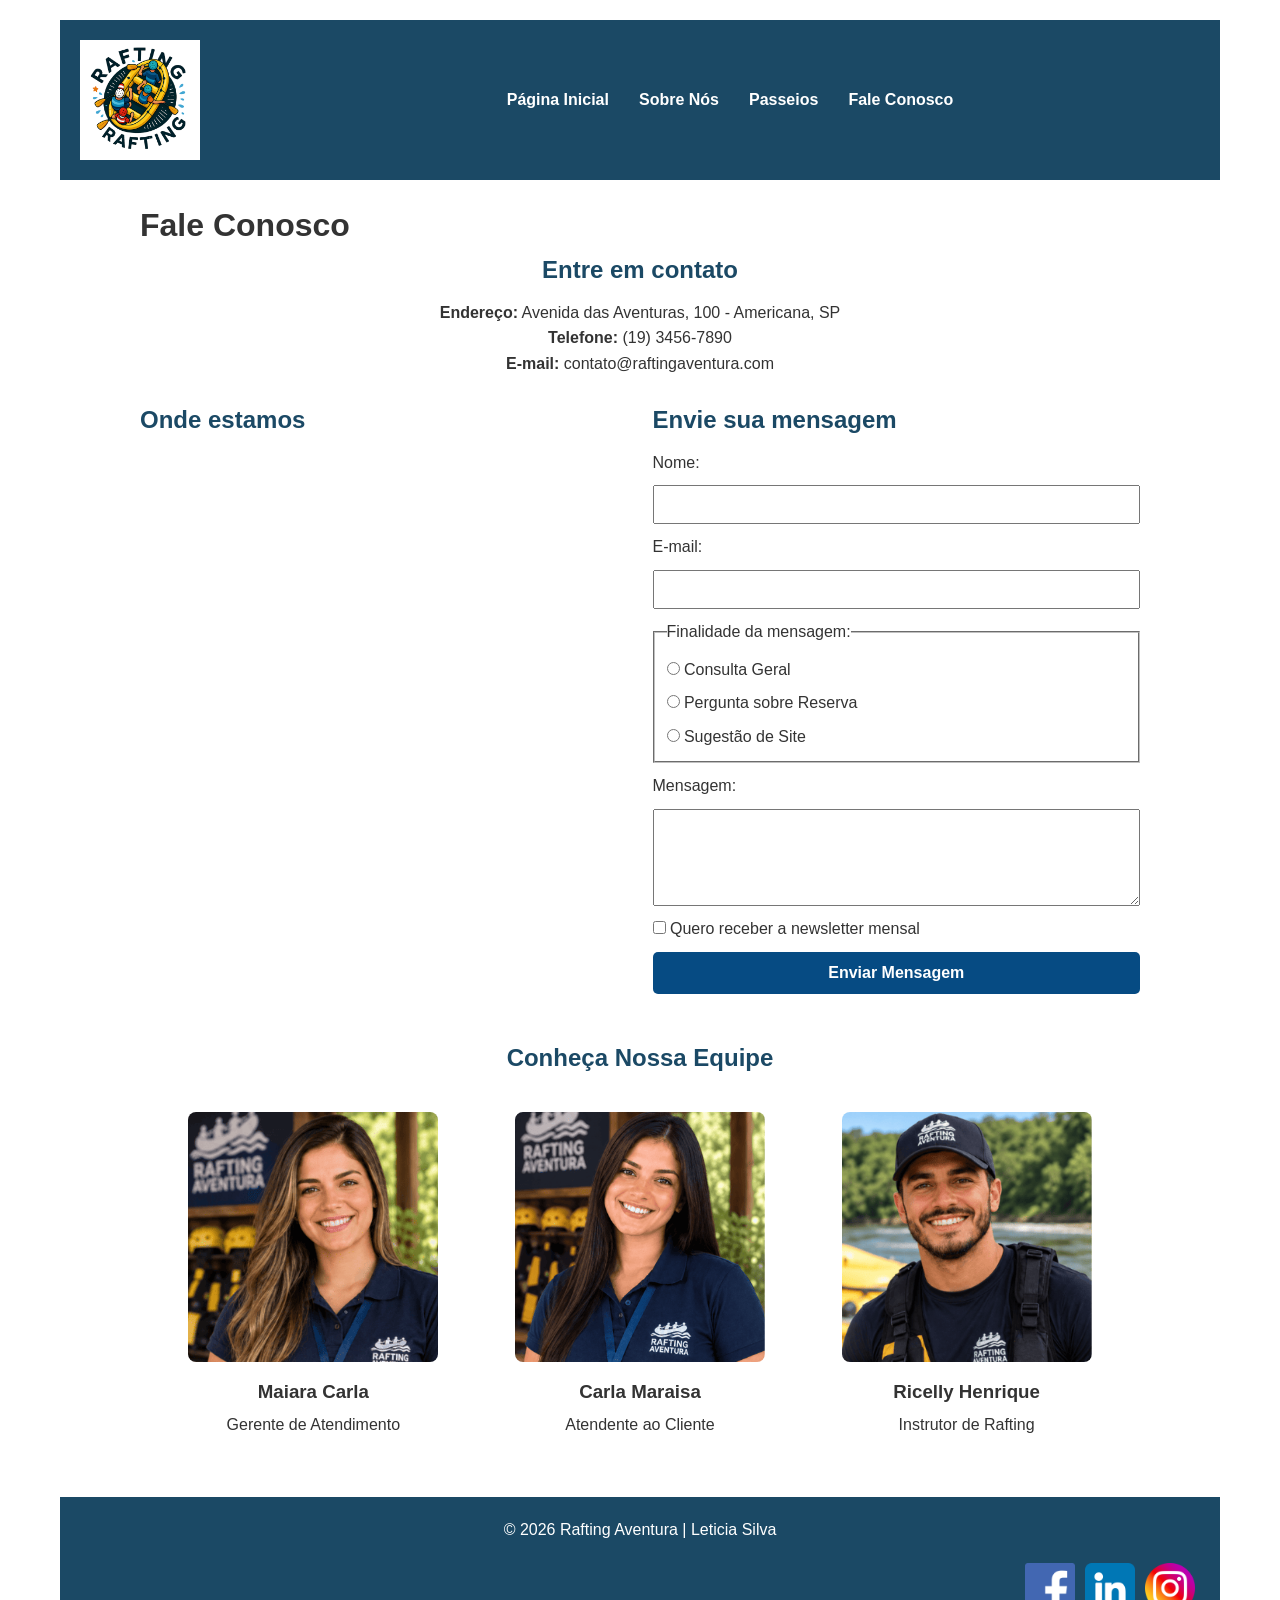
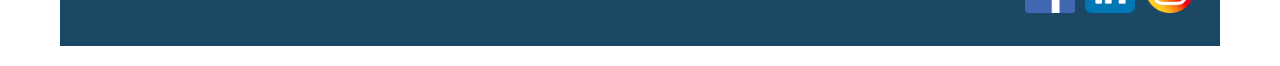
==== wwr/contato.html @ 69a611b1 "Salvando semana 5" ====
<!DOCTYPE html>
<html lang="pt-BR">

<head>
    <meta charset="UTF-8">
    <meta name="viewport" content="width=device-width, initial-scale=1.0">
    <meta name="description"
      content="Entre em contato com a Rafting Aventura para tirar dúvidas, fazer reservas e conhecer nossos serviços.">
    <meta name="author" content="Leticia Silva">
    <title>Fale Conosco | Rafting Aventura</title>
    <link rel="stylesheet" href="estilos/rafting.css">
</head>

<body>

    <header>
        <img src="imagens/logo.png" alt="Logo da empresa de rafting">

        <nav>
            <ul>
                <li><a href="index.html">Página Inicial</a></li>
                <li><a href="sobre.html">Sobre Nós</a></li>
                <li><a href="passeios.html">Passeios</a></li>
                <li><a href="contato.html">Fale Conosco</a></li>
            </ul>
        </nav>
    </header>

    <main>

        <h1>Fale Conosco</h1>

        <section class="informacoes-empresa">
            <h2>Entre em contato</h2>

            <p><strong>Endereço:</strong> Avenida das Aventuras, 100 - Americana, SP</p>
            <p><strong>Telefone:</strong> (19) 3456-7890</p>
            <p><strong>E-mail:</strong> contato@raftingaventura.com</p>
        </section>

        <div class="contato-layout">

            <section class="mapa-contato">
                <h2>Onde estamos</h2>

                <iframe title="Mapa da localização da Rafting Aventura"
                  src="https://www.google.com/maps/embed?pb=!1m18!1m12!1m3!1d126963.91257692981!2d-47.37318004919236!3d-22.724025787456586!2m3!1f0!2f0!3f0!3m2!1i1024!2i768!4f13.1!3m3!1m2!1s0x94c890a71cafb7ff%3A0x53f1339f749c58bd!2sAmericana%20-%20SP!5e1!3m2!1spt-BR!2sbr!4v1790781814656!5m2!1spt-BR!2sbr"
                  width="600" height="450" allowfullscreen loading="lazy"
                  referrerpolicy="strict-origin-when-cross-origin">
                </iframe>
            </section>

            <section class="formulario-contato">
                <h2>Envie sua mensagem</h2>

                <form>
                    <label for="nome">Nome:</label>
                    <input type="text" id="nome" name="nome" required>

                    <label for="email">E-mail:</label>
                    <input type="email" id="email" name="email" required>

                    <fieldset>
                        <legend>Finalidade da mensagem:</legend>

                        <label>
                            <input type="radio" name="finalidade" value="consulta" required>
                            Consulta Geral
                        </label>

                        <label>
                            <input type="radio" name="finalidade" value="reserva">
                            Pergunta sobre Reserva
                        </label>

                        <label>
                            <input type="radio" name="finalidade" value="sugestao">
                            Sugestão de Site
                        </label>
                    </fieldset>

                    <label for="mensagem">Mensagem:</label>
                    <textarea id="mensagem" name="mensagem" rows="5" required></textarea>

                    <label>
                        <input type="checkbox" name="newsletter">
                        Quero receber a newsletter mensal
                    </label>

                    <button type="submit">Enviar Mensagem</button>
                </form>
            </section>

        </div>

        <section class="funcionarios">
            <h2>Conheça Nossa Equipe</h2>

            <div class="equipe">

                <figure>
                    <img src="imagens/maiara-carla.png" alt="Maiara Carla, gerente de atendimento">
                    <figcaption>
                        <h3>Maiara Carla</h3>
                        <p>Gerente de Atendimento</p>
                    </figcaption>
                </figure>

                <figure>
                    <img src="imagens/carla-maraisa.png" alt="Carla Maraisa, atendente ao cliente">
                    <figcaption>
                        <h3>Carla Maraisa</h3>
                        <p>Atendente ao Cliente</p>
                    </figcaption>
                </figure>

                <figure>
                    <img src="imagens/ricelly-henrique.png"
                      alt="Ricelly Henrique, instrutor de rafting">
                    <figcaption>
                        <h3>Ricelly Henrique</h3>
                        <p>Instrutor de Rafting</p>
                    </figcaption>
                </figure>

            </div>
        </section>

    </main>

    <footer>
        <p>© 2026 Rafting Aventura | Leticia Silva</p>

        <nav class="socialmedia">
            <a href="https://www.facebook.com/share/1axzqdRTA8/">
                <img src="imagens/facebook.png" alt="Facebook">
            </a>

            <a href="https://www.linkedin.com/in/leticia-silva-a63b0a422/">
                <img src="imagens/linkedin.png" alt="LinkedIn">
            </a>

            <a href="https://www.instagram.com/leticizzx?stkn=bnZjbWhrOHl3Zjhi">
                <img src="imagens/instagram.png" alt="Instagram">
            </a>
        </nav>
    </footer>

</body>

</html>
---- wwr/estilos/rafting.css ----
:root {
    --primary-color: #1b4965;
    --text-color: #333333;
    --white-color: #ffffff;
}

* {
    margin: 0;
    padding: 0;
    box-sizing: border-box;
}

body {
    font-family: Arial, sans-serif;
    color: var(--text-color);
    line-height: 1.6;
    max-width: 1200px;
    margin: 0 auto;
    padding: 20px;
}

header {
    display: grid;
    grid-template-columns: 150px 1fr;
    align-items: center;
    gap: 30px;
    background-color: var(--primary-color);
    color: var(--white-color);
    padding: 20px;
    margin-bottom: 20px;
}

header img {
    width: 120px;
}

nav ul {
    display: flex;
    justify-content: center;
    align-items: center;
    gap: 30px;
    list-style: none;
}

nav a {
    color: var(--white-color);
    text-decoration: none;
    font-weight: bold;
}

nav a:hover {
    text-decoration: underline;
}

main {
    max-width: 1000px;
    margin: 0 auto;
}

.hero {
    position: relative;
    margin-bottom: 30px;
}

.hero > img {
    width: 100%;
    height: auto;
    display: block;
}

.hero h1 {
    position: absolute;
    top: 20px;
    left: 20px;
    right: 20px;
    background-color: rgba(27, 73, 101, 0.85);
    color: var(--white-color);
    text-align: center;
    padding: 15px;
}

section {
    margin-bottom: 30px;
}

section img {
    max-width: 300px;
    height: auto;
    display: block;
    margin: 15px 0;
}

h2 {
    color: var(--primary-color);
    margin-bottom: 10px;
}

footer {
    background-color: var(--primary-color);
    color: var(--white-color);
    padding: 20px;
    margin-top: 30px;
    text-align: center;
}

footer nav {
    margin-top: 15px;
}

.socialmedia {
    display: flex;
    justify-content: flex-end;
    align-items: center;
}

footer img {
    width: 50px;
    height: 50px;
    object-fit: contain;
    margin: 5px;
}

.hero article {
    position: absolute;
    bottom: 30px;
    left: 30px;
    right: 30px;
    background-color: rgba(27, 73, 101, 0.85);
    color: var(--white-color);
    padding: 20px;
}

.hero article img {
    float: right;
    width: 200px;
    margin-left: 20px;
}

.aventura {
    margin-bottom: 30px;
}

.galeria {
    display: flex;
    justify-content: space-between;
    gap: 15px;
}

.galeria figure {
    flex: 1;
    text-align: center;
}

.galeria img {
    width: 100%;
    height: 150px;
    object-fit: cover;
}

.galeria figcaption {
    margin-top: 5px;
    font-weight: bold;
}

/* Equipe da página de contato */
.funcionarios {
    text-align: center;
    margin: 25px auto;
    padding: 20px;
}

.equipe {
    display: flex;
    justify-content: space-around;
    align-items: flex-start;
    gap: 20px;
    flex-wrap: wrap;
}

.equipe figure {
    flex: 1 1 180px;
    max-width: 250px;
    margin: 10px;
}

.equipe img {
    display: block;
    width: 100%;
    height: 250px;
    object-fit: cover;
    border-radius: 8px;
}

.equipe figcaption {
    text-align: center;
    margin-top: 10px;
}

.equipe figcaption h3 {
    margin-bottom: 5px;
}

.equipe figcaption p {
    margin-top: 0;
}

/* Formulário de contato */
.formulario-contato {
    max-width: 600px;
    margin: 30px auto;
    padding: 20px;
}

.formulario-contato form {
    display: flex;
    flex-direction: column;
    gap: 10px;
}

.formulario-contato input[type="text"],
.formulario-contato input[type="email"],
.formulario-contato textarea {
    width: 100%;
    padding: 10px;
    box-sizing: border-box;
}

.formulario-contato fieldset {
    display: flex;
    flex-direction: column;
    gap: 8px;
    padding: 12px;
}

.formulario-contato button[type="submit"] {
    padding: 12px;
    background-color: #064b83;
    color: white;
    border: none;
    border-radius: 5px;
    font-size: 16px;
    font-weight: bold;
    cursor: pointer;
}

.formulario-contato button[type="submit"]:hover {
    background-color: #032f52;
}

/* Mapa e formulário lado a lado */
.contato-layout {
    display: grid;
    grid-template-columns: 1fr 1fr;
    gap: 25px;
    align-items: start;
    margin: 25px 0;
}

.informacoes-empresa {
    text-align: center;
    margin-bottom: 25px;
}

.mapa-contato {
    min-width: 0;
}

.mapa-contato iframe {
    display: block;
    width: 100%;
    max-width: 100%;
    height: 350px;
    border: none;
}

.formulario-contato {
    width: 100%;
    max-width: none;
    min-width: 0;
    margin: 0;
    padding: 0;
}

.formulario-contato form {
    display: flex;
    flex-direction: column;
    gap: 10px;
}

.formulario-contato input[type="text"],
.formulario-contato input[type="email"],
.formulario-contato textarea {
    width: 100%;
    padding: 10px;
    box-sizing: border-box;
}

.formulario-contato fieldset {
    display: flex;
    flex-direction: column;
    gap: 8px;
    padding: 12px;
}

.formulario-contato button[type="submit"] {
    padding: 12px;
    background-color: #064b83;
    color: white;
    border: none;
    border-radius: 5px;
    font-size: 16px;
    font-weight: bold;
    cursor: pointer;
}

.formulario-contato button[type="submit"]:hover {
    background-color: #032f52;
}

/* Equipe */
.equipe {
    display: flex;
    justify-content: space-around;
    align-items: flex-start;
    gap: 20px;
    flex-wrap: wrap;
}

.equipe figure {
    flex: 1 1 180px;
    max-width: 250px;
    margin: 10px;
}

.equipe img {
    display: block;
    width: 100%;
    height: 250px;
    object-fit: cover;
    border-radius: 8px;
}

.equipe figcaption {
    text-align: center;
    margin-top: 10px;
}

/* Celulares */
@media (max-width: 700px) {
    .contato-layout {
        grid-template-columns: 1fr;
    }

    .mapa-contato iframe {
        height: 300px;
    }
}
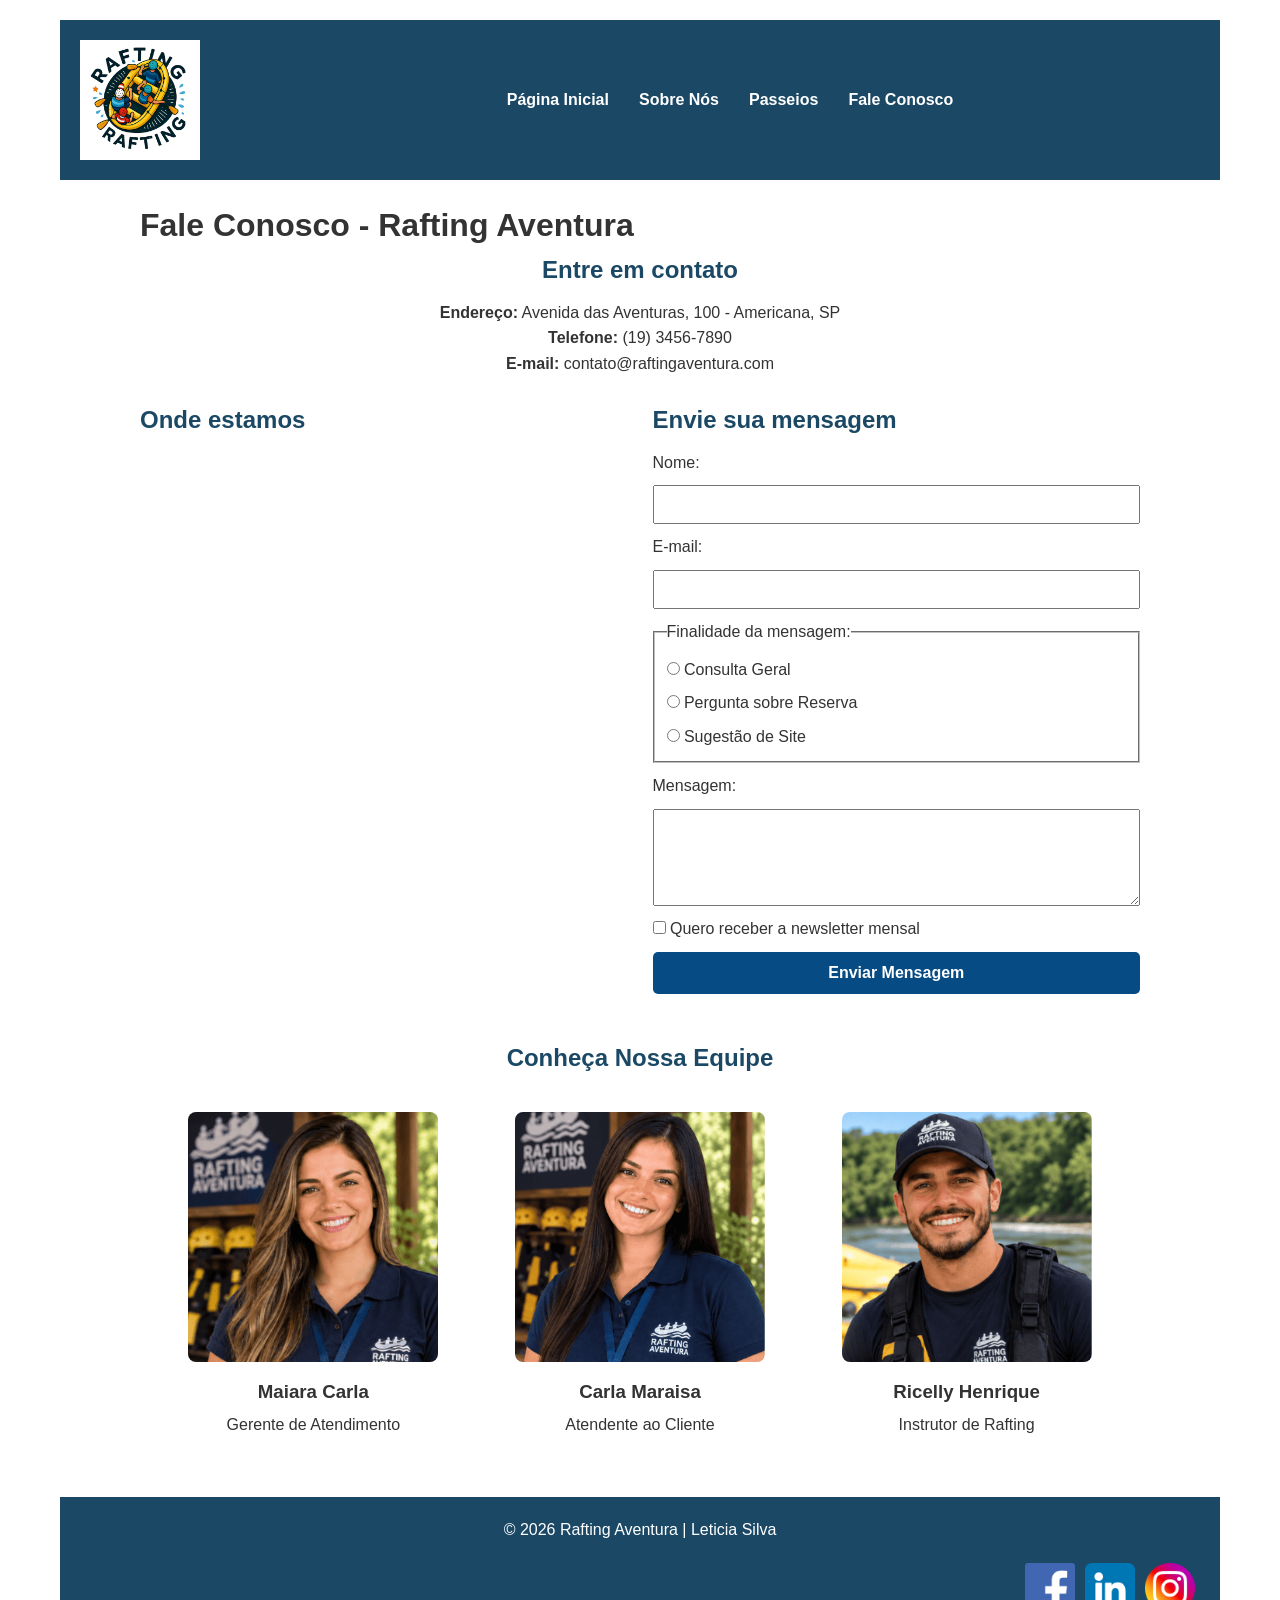
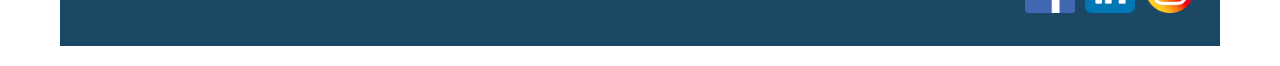
==== commit 9d79b5ef: "Salvando semana 5" ====
--- a/wwr/contato.html
+++ b/wwr/contato.html
@@ -28,7 +28,7 @@
 
     <main>
 
-        <h1>Fale Conosco</h1>
+        <h1>Fale Conosco - Rafting Aventura</h1>
 
         <section class="informacoes-empresa">
             <h2>Entre em contato</h2>
@@ -64,17 +64,18 @@
                         <legend>Finalidade da mensagem:</legend>
 
                         <label>
-                            <input type="radio" name="finalidade" value="consulta" required>
+                            <input type="radio" id="consulta" name="finalidade" value="consulta"
+                              required>
                             Consulta Geral
                         </label>
 
                         <label>
-                            <input type="radio" name="finalidade" value="reserva">
+                            <input type="radio" id="reserva" name="finalidade" value="reserva">
                             Pergunta sobre Reserva
                         </label>
 
                         <label>
-                            <input type="radio" name="finalidade" value="sugestao">
+                            <input type="radio" id="sugestao" name="finalidade" value="sugestao">
                             Sugestão de Site
                         </label>
                     </fieldset>
@@ -82,8 +83,8 @@
                     <label for="mensagem">Mensagem:</label>
                     <textarea id="mensagem" name="mensagem" rows="5" required></textarea>
 
-                    <label>
-                        <input type="checkbox" name="newsletter">
+                    <label for="newsletter">
+                        <input type="checkbox" id="newsletter" name="newsletter">
                         Quero receber a newsletter mensal
                     </label>
 
@@ -131,17 +132,17 @@
     <footer>
         <p>© 2026 Rafting Aventura | Leticia Silva</p>
 
-        <nav class="socialmedia">
+        <nav class="redes-sociais">
             <a href="https://www.facebook.com/share/1axzqdRTA8/">
-                <img src="imagens/facebook.png" alt="Facebook">
+                <img src="imagens/facebook.png" alt="Ícone do Facebook">
             </a>
 
             <a href="https://www.linkedin.com/in/leticia-silva-a63b0a422/">
-                <img src="imagens/linkedin.png" alt="LinkedIn">
+                <img src="imagens/linkedin.png" alt="Ícone do LinkedIn">
             </a>
 
             <a href="https://www.instagram.com/leticizzx?stkn=bnZjbWhrOHl3Zjhi">
-                <img src="imagens/instagram.png" alt="Instagram">
+                <img src="imagens/instagram.png" alt="Ícone do Instagram">
             </a>
         </nav>
     </footer>
--- a/wwr/estilos/rafting.css
+++ b/wwr/estilos/rafting.css
@@ -107,7 +107,7 @@
     margin-top: 15px;
 }
 
-.socialmedia {
+.redes-sociais {
     display: flex;
     justify-content: flex-end;
     align-items: center;
